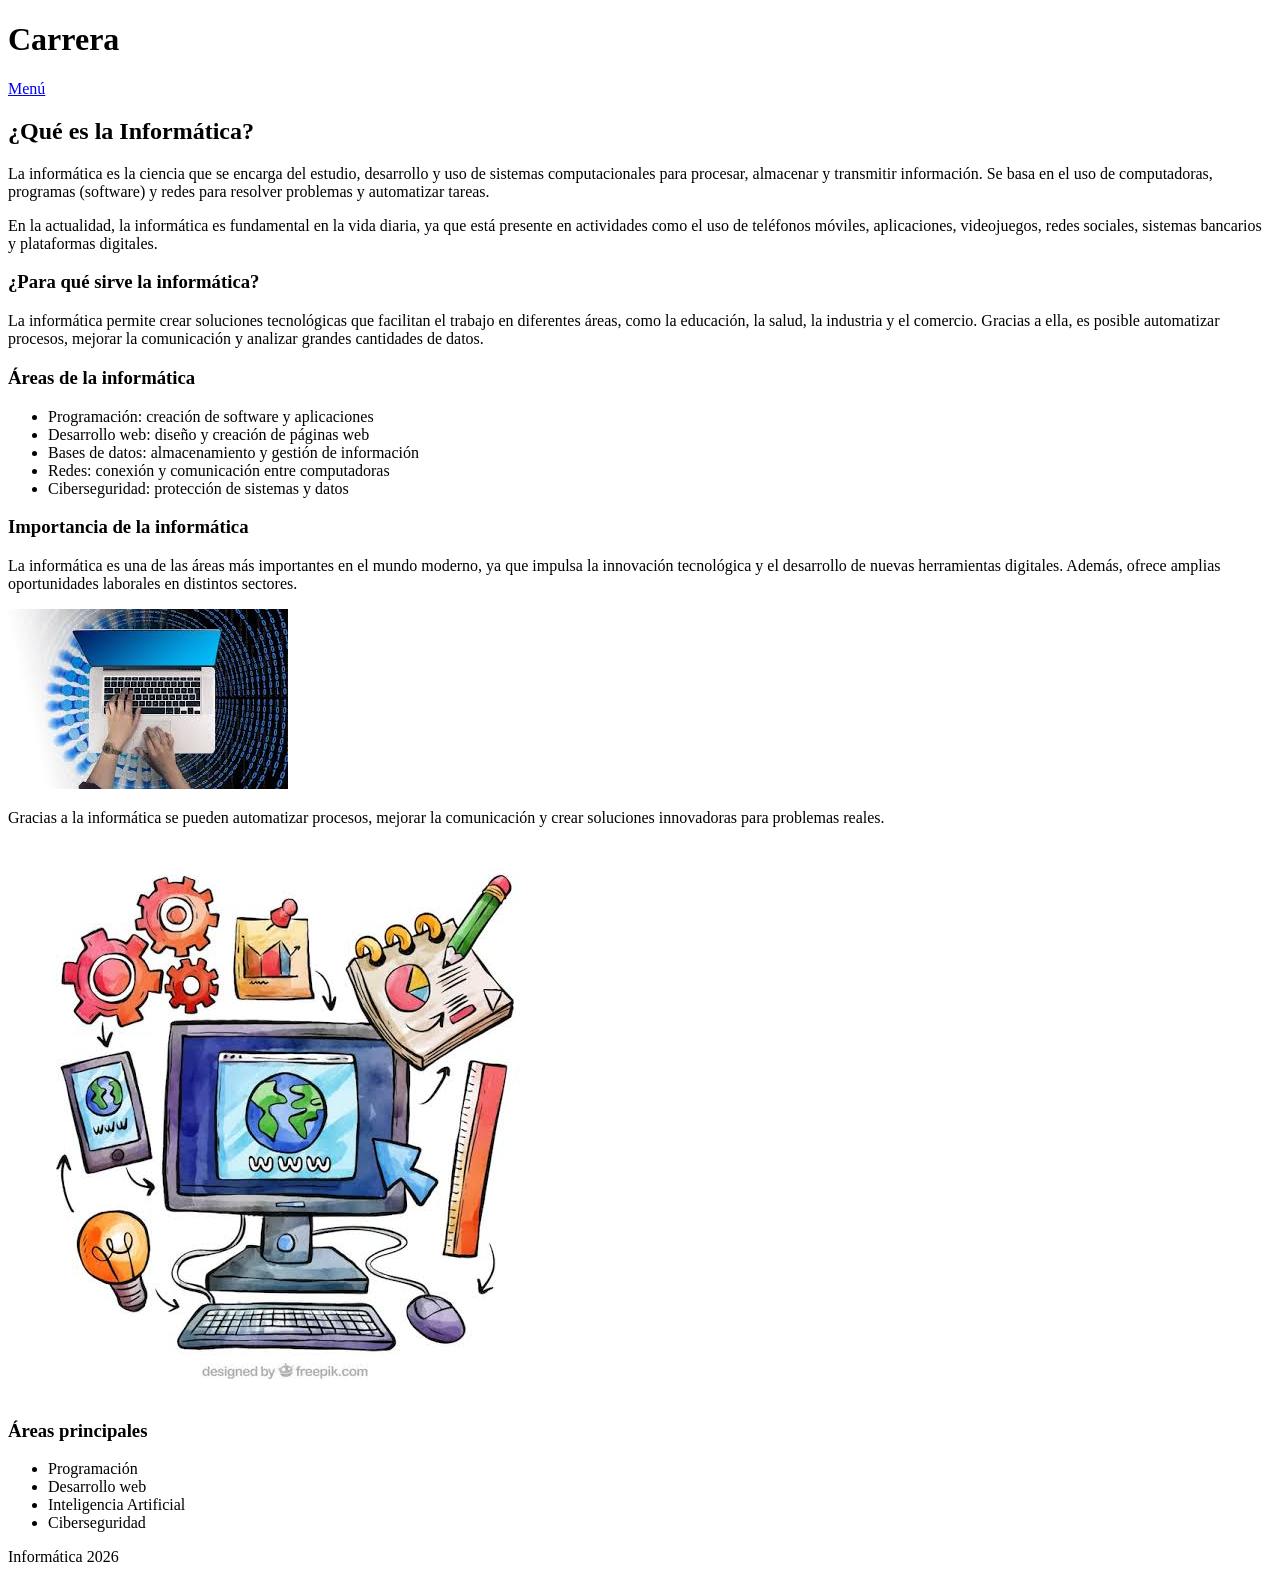
==== carrera.html @ 2dfd2f55 "carrera.html" ====
<!DOCTYPE html>
<html lang="es">
<head>
    <meta charset="UTF-8">
    <title>Carrera</title>
    <link rel="stylesheet" href="styles.css">
</head>

<body>

<header><h1>Carrera</h1></header>

<nav>
    <a href="index.html">Menú</a>
</nav>

<section>
    <h2>¿Qué es la Informática?</h2>

<p>
La informática es la ciencia que se encarga del estudio, desarrollo y uso de
sistemas computacionales para procesar, almacenar y transmitir información.
Se basa en el uso de computadoras, programas (software) y redes para resolver
problemas y automatizar tareas.
</p>

<p>
En la actualidad, la informática es fundamental en la vida diaria, ya que está
presente en actividades como el uso de teléfonos móviles, aplicaciones,
videojuegos, redes sociales, sistemas bancarios y plataformas digitales.
</p>

<h3>¿Para qué sirve la informática?</h3>
<p>
La informática permite crear soluciones tecnológicas que facilitan el trabajo
en diferentes áreas, como la educación, la salud, la industria y el comercio.
Gracias a ella, es posible automatizar procesos, mejorar la comunicación y
analizar grandes cantidades de datos.
</p>

<h3>Áreas de la informática</h3>
<ul>
    <li>Programación: creación de software y aplicaciones</li>
    <li>Desarrollo web: diseño y creación de páginas web</li>
    <li>Bases de datos: almacenamiento y gestión de información</li>
    <li>Redes: conexión y comunicación entre computadoras</li>
    <li>Ciberseguridad: protección de sistemas y datos</li>
</ul>

<h3>Importancia de la informática</h3>
<p>
La informática es una de las áreas más importantes en el mundo moderno, ya que
impulsa la innovación tecnológica y el desarrollo de nuevas herramientas
digitales. Además, ofrece amplias oportunidades laborales en distintos sectores.
</p>
<img src="img/descarga.jfif" alt="computadora" >
    
    <p>
        Gracias a la informática se pueden automatizar procesos, mejorar la
        comunicación y crear soluciones innovadoras para problemas reales.
    </p>
<img src="img/images (45).jpeg" alt="computadora">
    <h3>Áreas principales</h3>
    <ul>
        <li>Programación</li>
        <li>Desarrollo web</li>
        <li>Inteligencia Artificial</li>
        <li>Ciberseguridad</li>
    </ul>
</section>

<footer><p>Informática 2026</p></footer>

</body>
</html>
---- styles.css ----
/* MENÚ PRINCIPAL */
.menu {
    list-style: none;
    margin: 0;
    padding: 0;
    background: #020617;
    display: flex;
    justify-content: center;
}

.menu li {
    position: relative;
}

.menu a {
    display: block;
    padding: 12px 20px;
    color: #38bdf8;
    text-decoration: none;
    font-weight: bold;
}

.menu a:hover {
    background: #1e293b;
    color: #22c55e;
}

/* SUBMENÚ */
.submenu {
    display: none;
    position: absolute;
    background: #020617;
    list-style: none;
    padding: 0;
    min-width: 180px;
}

.submenu li a {
    padding: 10px;
}

/* Mostrar al pasar el mouse */
.menu li:hover .submenu {
    display: block;
}
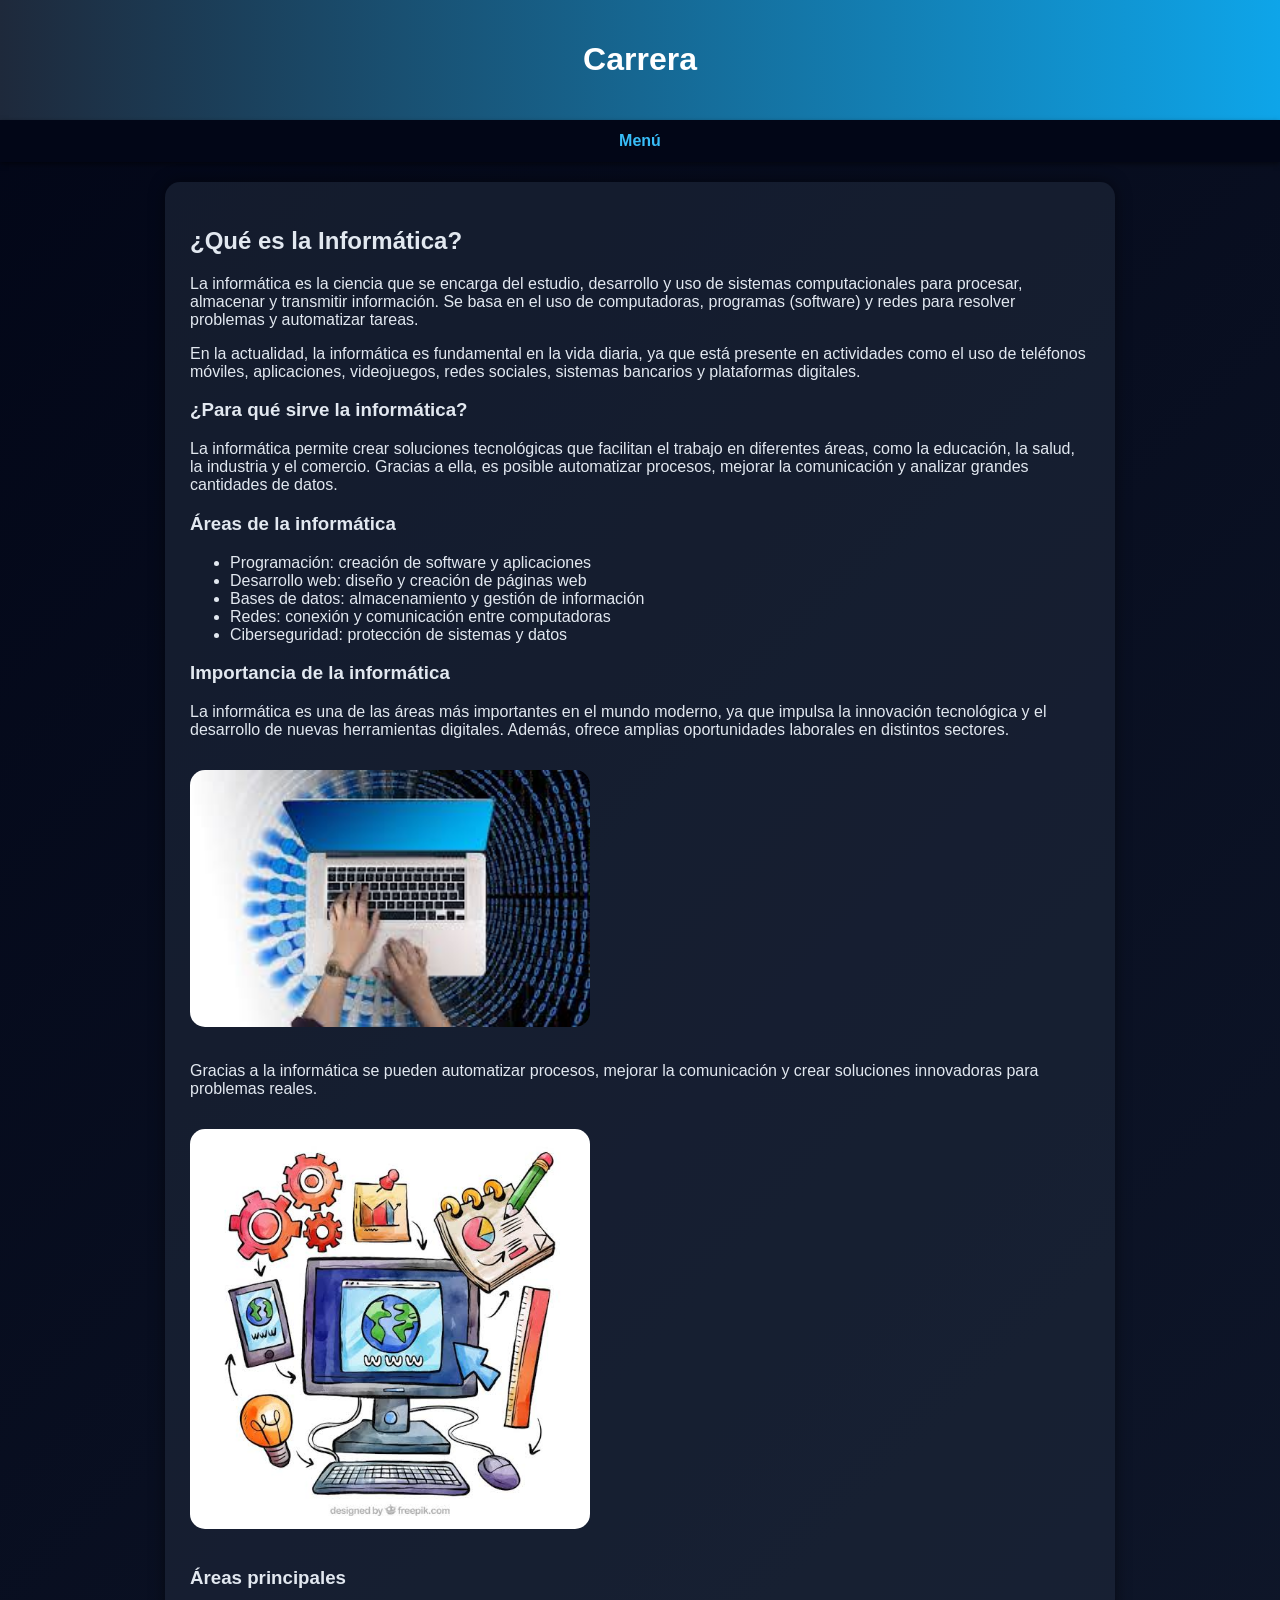
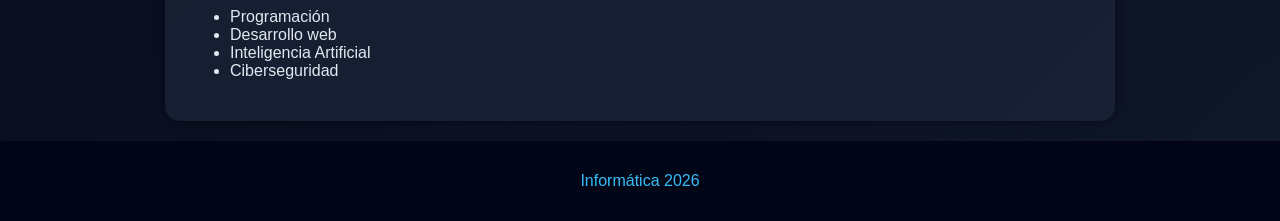
==== commit abfad06a: "carrera.html" ====
--- a/carrera.html
+++ b/carrera.html
@@ -3,6 +3,10 @@
 <head>
     <meta charset="UTF-8">
     <title>Carrera</title>
+    <meta name="Viewport" content="width=device-width, initial-scale=1.0"> <!--Hace que la web se vea bien en celulares-->
+    <meta name="descryption" content="práctica de HTML para el modulo DEWE"> <!--Descripcion para google-->
+    <meta name="Keywords" content="HTML, CONALEP, DEWE, Práctica"> <!--Palabras clave par los buscadores-->
+    <meta name="Author" content="Chavez Jimenez Alan Isay"> <!--Indica quién creo la página-->
     <link rel="stylesheet" href="styles.css">
 </head>
 
--- a/styles.css
+++ b/styles.css
@@ -1,45 +1,114 @@
-/* MENÚ PRINCIPAL */
-.menu {
-    list-style: none;
+
+body {
     margin: 0;
-    padding: 0;
-    background: #020617;
-    display: flex;
-    justify-content: center;
+    font-family: Arial, sans-serif;
+    background: linear-gradient(135deg, #020617, #0f172a);
+    color: #e2e8f0;
 }
 
-.menu li {
-    position: relative;
+header {
+    background: linear-gradient(90deg, #1e293b, #0ea5e9);
+    color: white;
+    text-align: center;
+    padding: 20px;
+    box-shadow: 0px 4px 10px rgba(0,0,0,0.5);
 }
 
-.menu a {
-    display: block;
-    padding: 12px 20px;
+
+nav {
+    background: #020617;
+    padding: 12px;
+    text-align: center;
+    box-shadow: 0px 2px 5px rgba(0,0,0,0.5);
+}
+
+nav a {
     color: #38bdf8;
+    margin: 10px;
     text-decoration: none;
     font-weight: bold;
+    transition: 0.3s;
 }
 
-.menu a:hover {
-    background: #1e293b;
+
+nav a:hover {
     color: #22c55e;
+    transform: scale(1.1);
 }
 
-/* SUBMENÚ */
-.submenu {
-    display: none;
-    position: absolute;
-    background: #020617;
-    list-style: none;
-    padding: 0;
-    min-width: 180px;
+
+section {
+    padding: 25px;
+    margin: 20px auto;
+    max-width: 900px;
+    background: rgba(30, 41, 59, 0.6);
+    border-radius: 15px;
+    box-shadow: 0px 0px 15px rgba(0,0,0,0.5);
 }
 
-.submenu li a {
+
+img {
+    width: 80%;
+    max-width: 400px;
+    border-radius: 15px;
+    margin: 15px 0;
+    transition: 0.3s;
+}
+
+
+img:hover {
+    transform: scale(1.05);
+    box-shadow: 0px 0px 20px #38bdf8;
+}
+
+
+table {
+    width: 100%;
+    border-collapse: collapse;
+    margin-top: 20px;
+}
+
+th {
+    background: #0ea5e9;
+    color: white;
     padding: 10px;
 }
 
-/* Mostrar al pasar el mouse */
-.menu li:hover .submenu {
-    display: block;
+td {
+    padding: 10px;
+    text-align: center;
 }
+
+tr:nth-child(even) {
+    background: #1e293b;
+}
+
+tr:hover {
+    background: #334155;
+    transition: 0.3s;
+}
+
+
+footer {
+    background: #020617;
+    text-align: center;
+    padding: 15px;
+    margin-top: 20px;
+    color: #38bdf8;
+}
+
+
+section {
+    animation: fadeIn 1s ease;
+}
+
+@keyframes fadeIn {
+    from {
+        opacity: 0;
+        transform: translateY(20px);
+    }
+    to {
+        opacity: 1;
+        transform: translateY(0);
+    }
+}
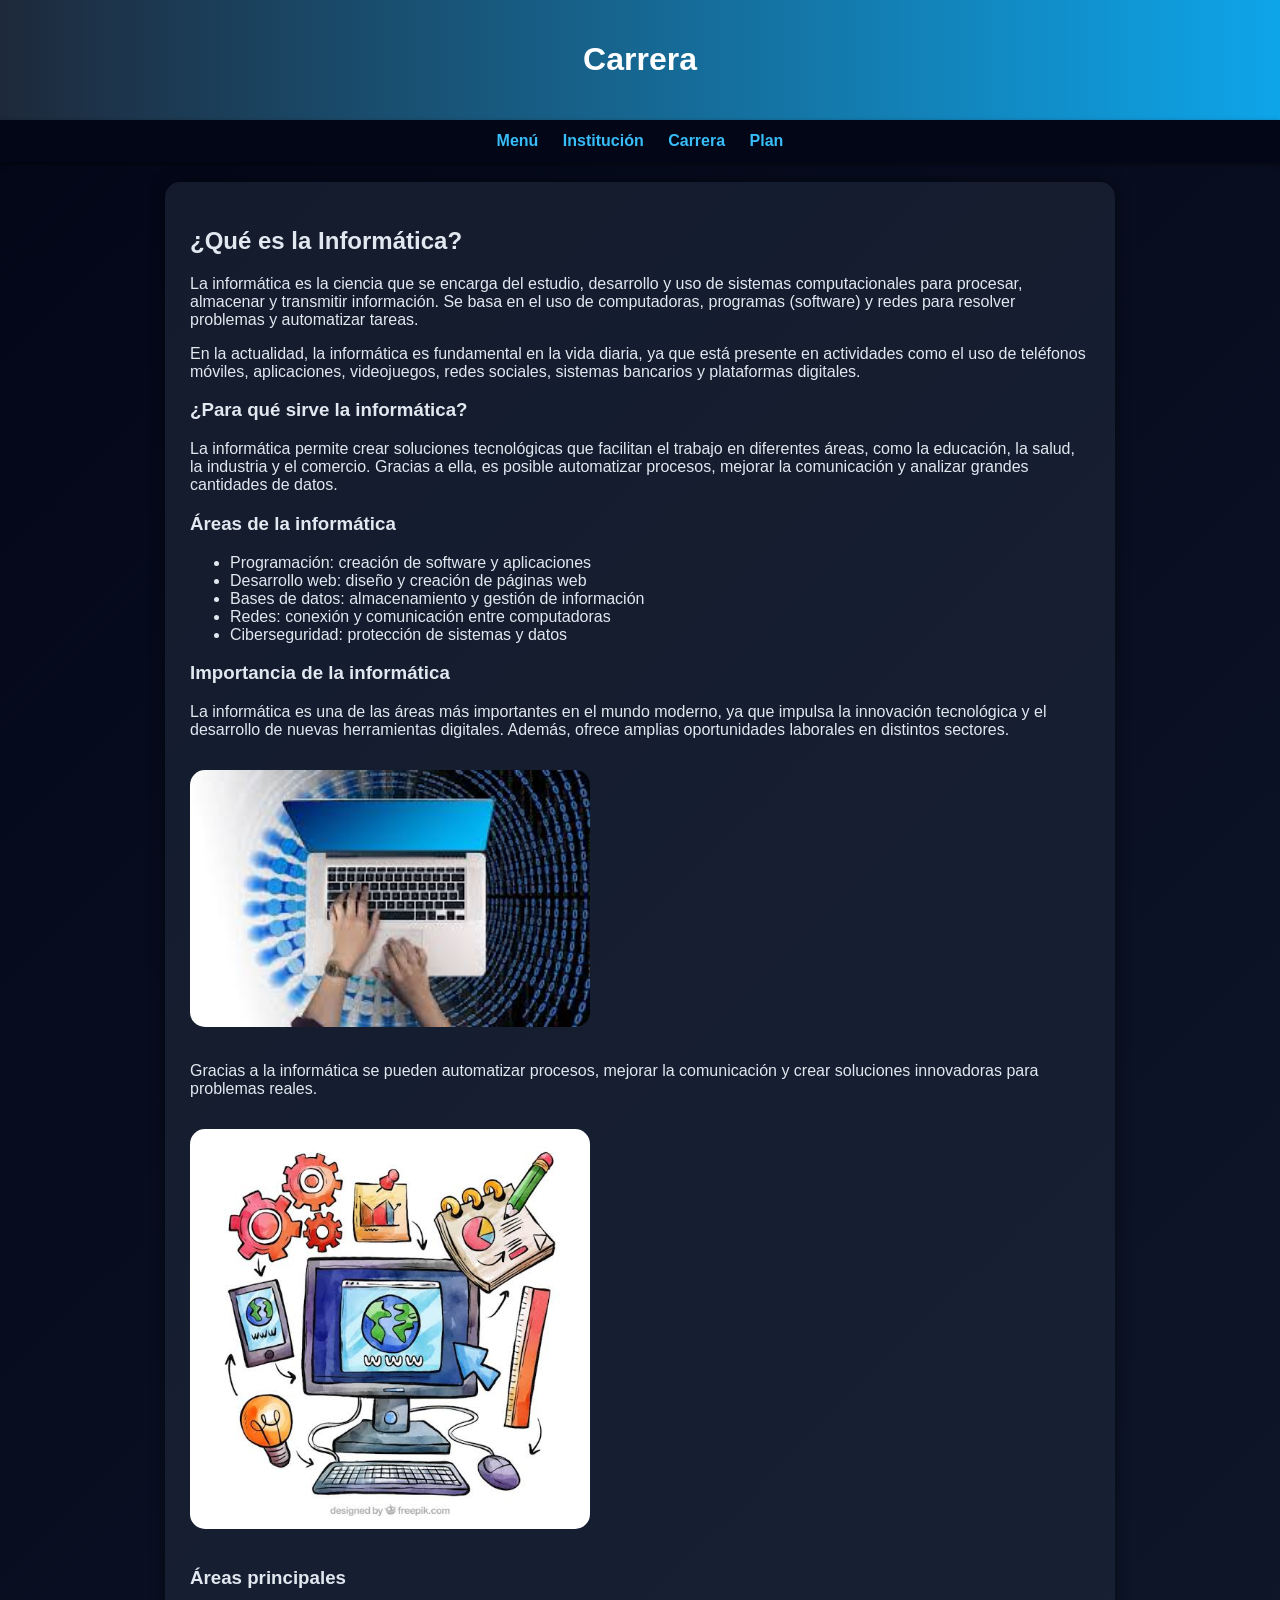
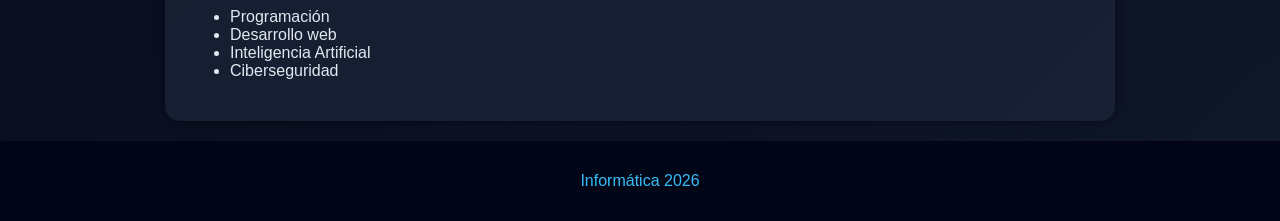
==== commit b14b507d: "carrera.html" ====
--- a/carrera.html
+++ b/carrera.html
@@ -6,7 +6,7 @@
     <meta name="Viewport" content="width=device-width, initial-scale=1.0"> <!--Hace que la web se vea bien en celulares-->
     <meta name="descryption" content="práctica de HTML para el modulo DEWE"> <!--Descripcion para google-->
     <meta name="Keywords" content="HTML, CONALEP, DEWE, Práctica"> <!--Palabras clave par los buscadores-->
-    <meta name="Author" content="Chavez Jimenez Alan Isay"> <!--Indica quién creo la página-->
+    <meta name="Author" content="Chavez Jimenez Alan Isay">
     <link rel="stylesheet" href="styles.css">
 </head>
 
@@ -16,6 +16,9 @@
 
 <nav>
     <a href="index.html">Menú</a>
+    <a href="institucion.html">Institución</a>
+    <a href="carrera.html">Carrera</a>
+    <a href="plan.html">Plan</a>
 </nav>
 
 <section>
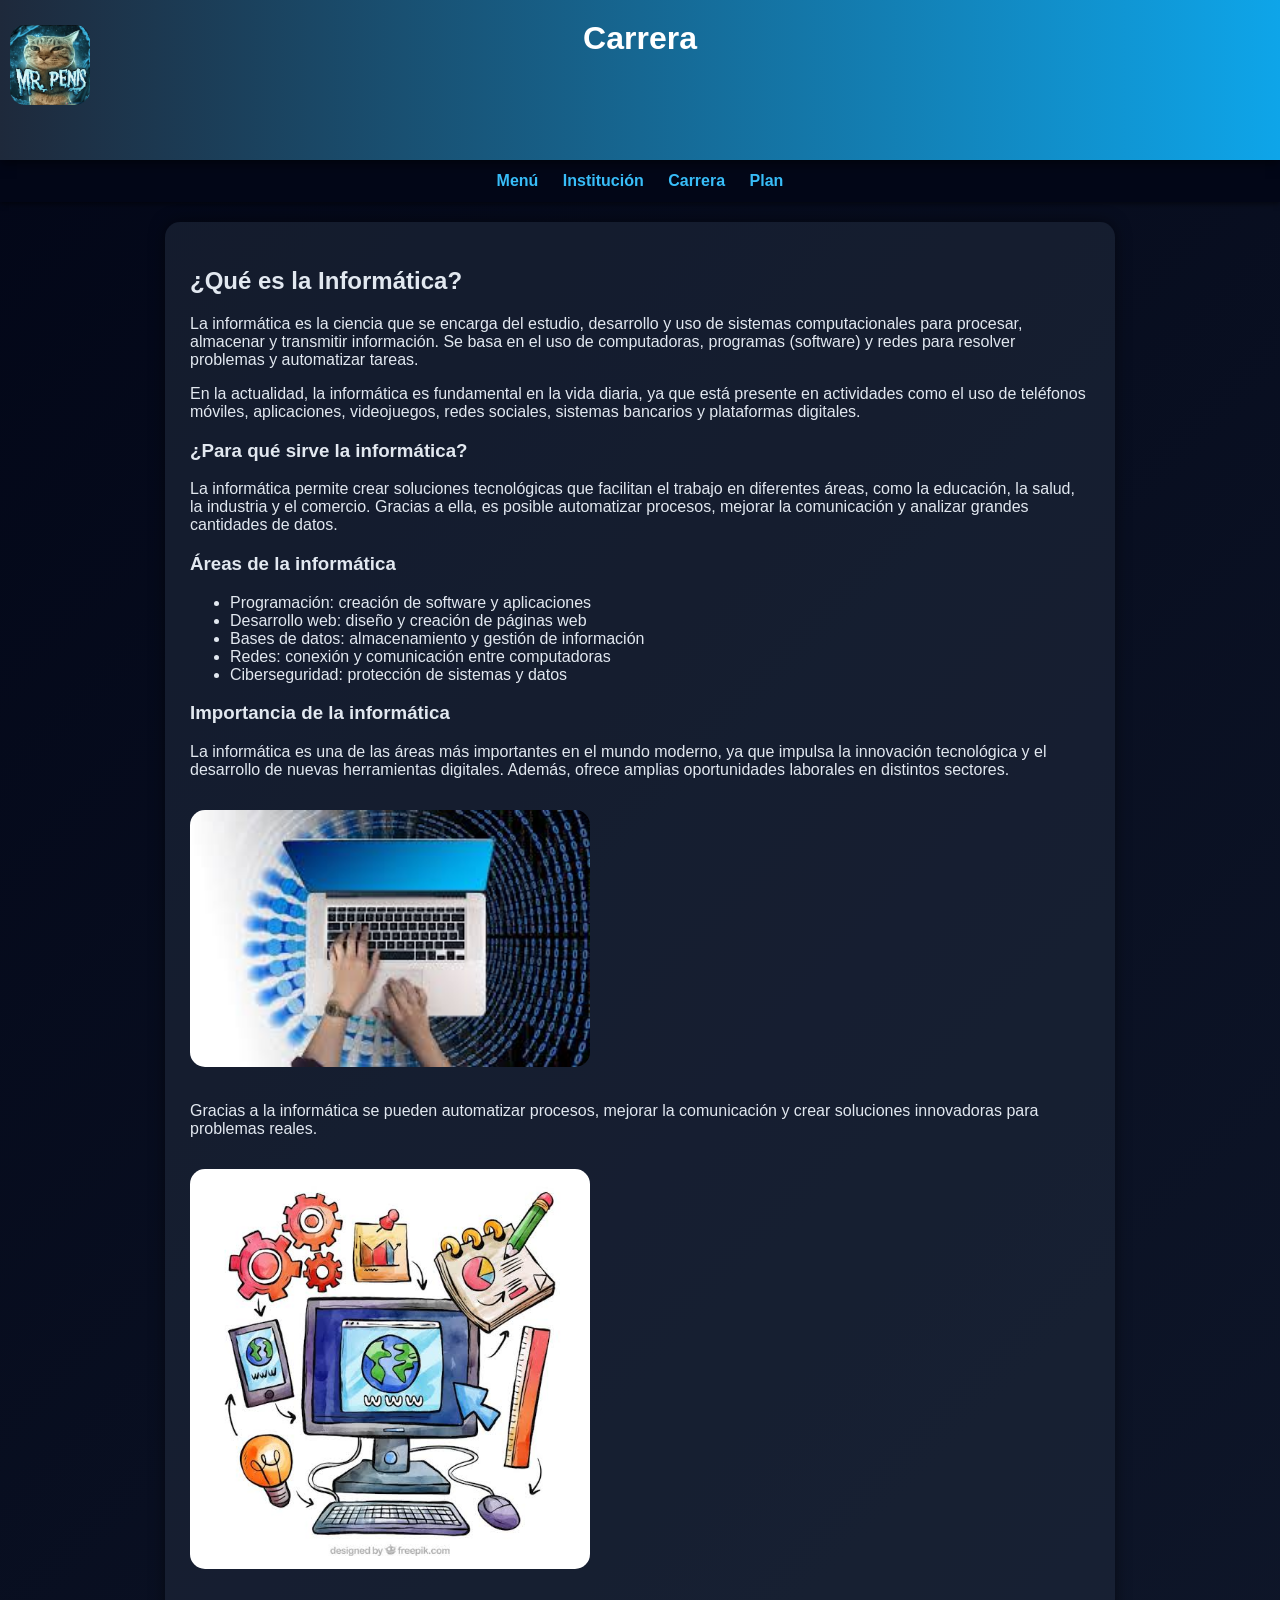
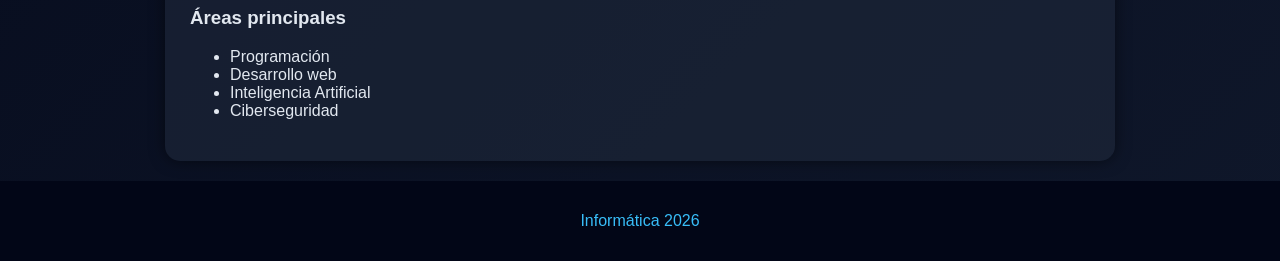
==== commit 02539bcd: "carrera.html" ====
--- a/carrera.html
+++ b/carrera.html
@@ -12,7 +12,9 @@
 
 <body>
 
-<header><h1>Carrera</h1></header>
+<header><h1>Carrera</h1>
+    <img src="img/mrpenis.png " alt="Logo" class="logo">
+</header>
 
 <nav>
     <a href="index.html">Menú</a>
--- a/styles.css
+++ b/styles.css
@@ -112,3 +112,54 @@
         transform: translateY(0);
     }
 }
+video {
+  width: 100%;
+  max-width: 600px; /* Ancho máximo */
+  height: auto;
+  border-radius: 12px; /* Bordes redondeados */
+  box-shadow: 0 4px 8px rgba(0, 0, 0, 0.2); /* Sombra */
+  object-fit: cover; /* Ajuste para que no se deforme */
+  filter: brightness(0.9); /* Filtro de brillo opcional */
+}
+.nav-link {
+  text-decoration: none;
+  color: #333;
+  position: relative;
+  padding-bottom: 5px;
+}
+
+.nav-link::after {
+  content: '';
+  position: absolute;
+  left: 0;
+  bottom: 0;
+  width: 0%;
+  height: 2px;
+  background-color: #007bff;
+  transition: width 0.3s ease-in-out;
+}
+
+.nav-link:hover::after {
+  width: 100%;
+}
+header {
+  position: relative;
+  background-color: #2c3e50;
+  color: white;
+  padding: 20px;
+  height: 120px;
+}
+
+header h1 {
+  margin: 0;
+  text-align: center;
+}
+
+/* Imagen en la esquina superior izquierda */
+.logo {
+  position: absolute;
+  top: 10px;
+  left: 10px;
+  width: 80px;
+  height: auto;
+}
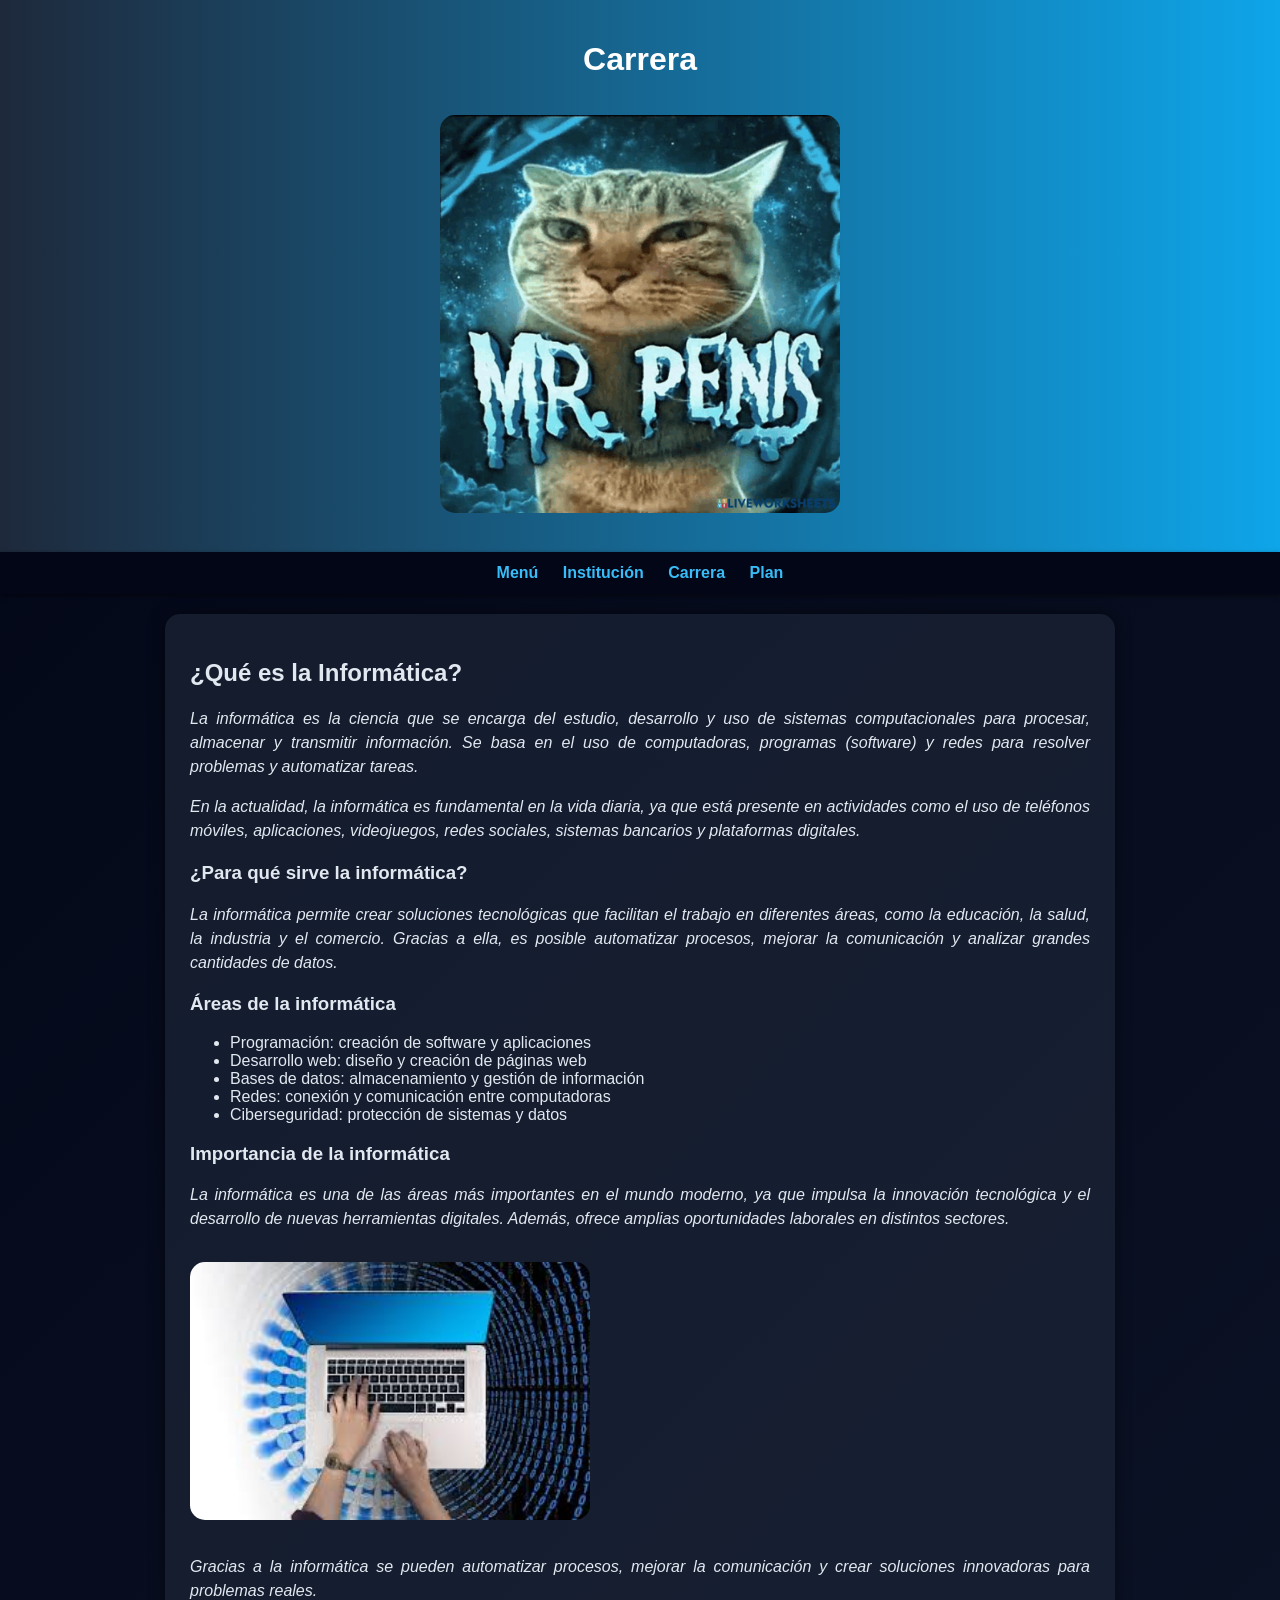
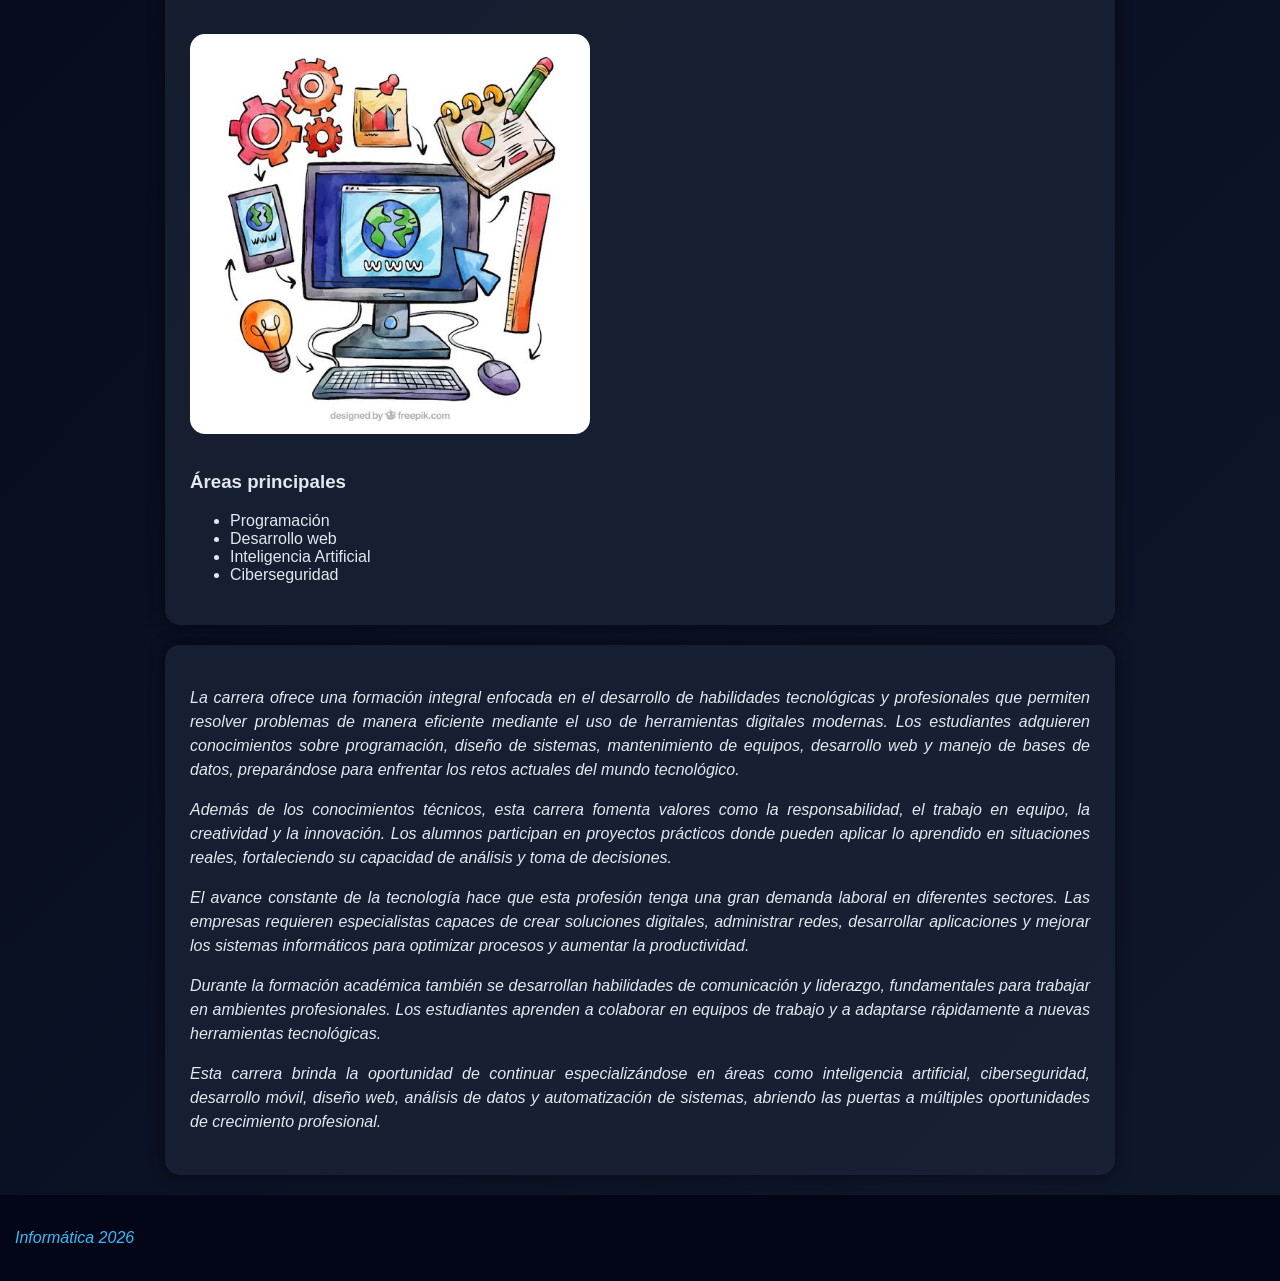
==== commit 65b75703: "Update carrera.html" ====
--- a/carrera.html
+++ b/carrera.html
@@ -77,7 +77,47 @@
         <li>Ciberseguridad</li>
     </ul>
 </section>
+<section>
+    <p>
+La carrera ofrece una formación integral enfocada en el desarrollo
+de habilidades tecnológicas y profesionales que permiten resolver
+problemas de manera eficiente mediante el uso de herramientas
+digitales modernas. Los estudiantes adquieren conocimientos sobre
+programación, diseño de sistemas, mantenimiento de equipos,
+desarrollo web y manejo de bases de datos, preparándose para enfrentar
+los retos actuales del mundo tecnológico.
+</p>
 
+<p>
+Además de los conocimientos técnicos, esta carrera fomenta valores
+como la responsabilidad, el trabajo en equipo, la creatividad y la
+innovación. Los alumnos participan en proyectos prácticos donde pueden
+aplicar lo aprendido en situaciones reales, fortaleciendo su capacidad
+de análisis y toma de decisiones.
+</p>
+
+<p>
+El avance constante de la tecnología hace que esta profesión tenga una
+gran demanda laboral en diferentes sectores. Las empresas requieren
+especialistas capaces de crear soluciones digitales, administrar redes,
+desarrollar aplicaciones y mejorar los sistemas informáticos para
+optimizar procesos y aumentar la productividad.
+</p>
+
+<p>
+Durante la formación académica también se desarrollan habilidades de
+comunicación y liderazgo, fundamentales para trabajar en ambientes
+profesionales. Los estudiantes aprenden a colaborar en equipos de
+trabajo y a adaptarse rápidamente a nuevas herramientas tecnológicas.
+</p>
+
+<p>
+Esta carrera brinda la oportunidad de continuar especializándose en
+áreas como inteligencia artificial, ciberseguridad, desarrollo móvil,
+diseño web, análisis de datos y automatización de sistemas, abriendo
+las puertas a múltiples oportunidades de crecimiento profesional.
+</p>
+</section>
 <footer><p>Informática 2026</p></footer>
 
 </body>
--- a/styles.css
+++ b/styles.css
@@ -4,6 +4,11 @@
     font-family: Arial, sans-serif;
     background: linear-gradient(135deg, #020617, #0f172a);
     color: #e2e8f0;
+}
+p {
+  text-align: justify;   /* Justifica el texto */
+  line-height: 1.5;      /* Interlineado 1.5 */
+  font-style: italic;    /* Letra cursiva */
 }
 
 header {
@@ -141,7 +146,7 @@
 
 .nav-link:hover::after {
   width: 100%;
-}
+
 header {
   position: relative;
   background-color: #2c3e50;
@@ -155,7 +160,6 @@
   text-align: center;
 }
 
-/* Imagen en la esquina superior izquierda */
 .logo {
   position: absolute;
   top: 10px;
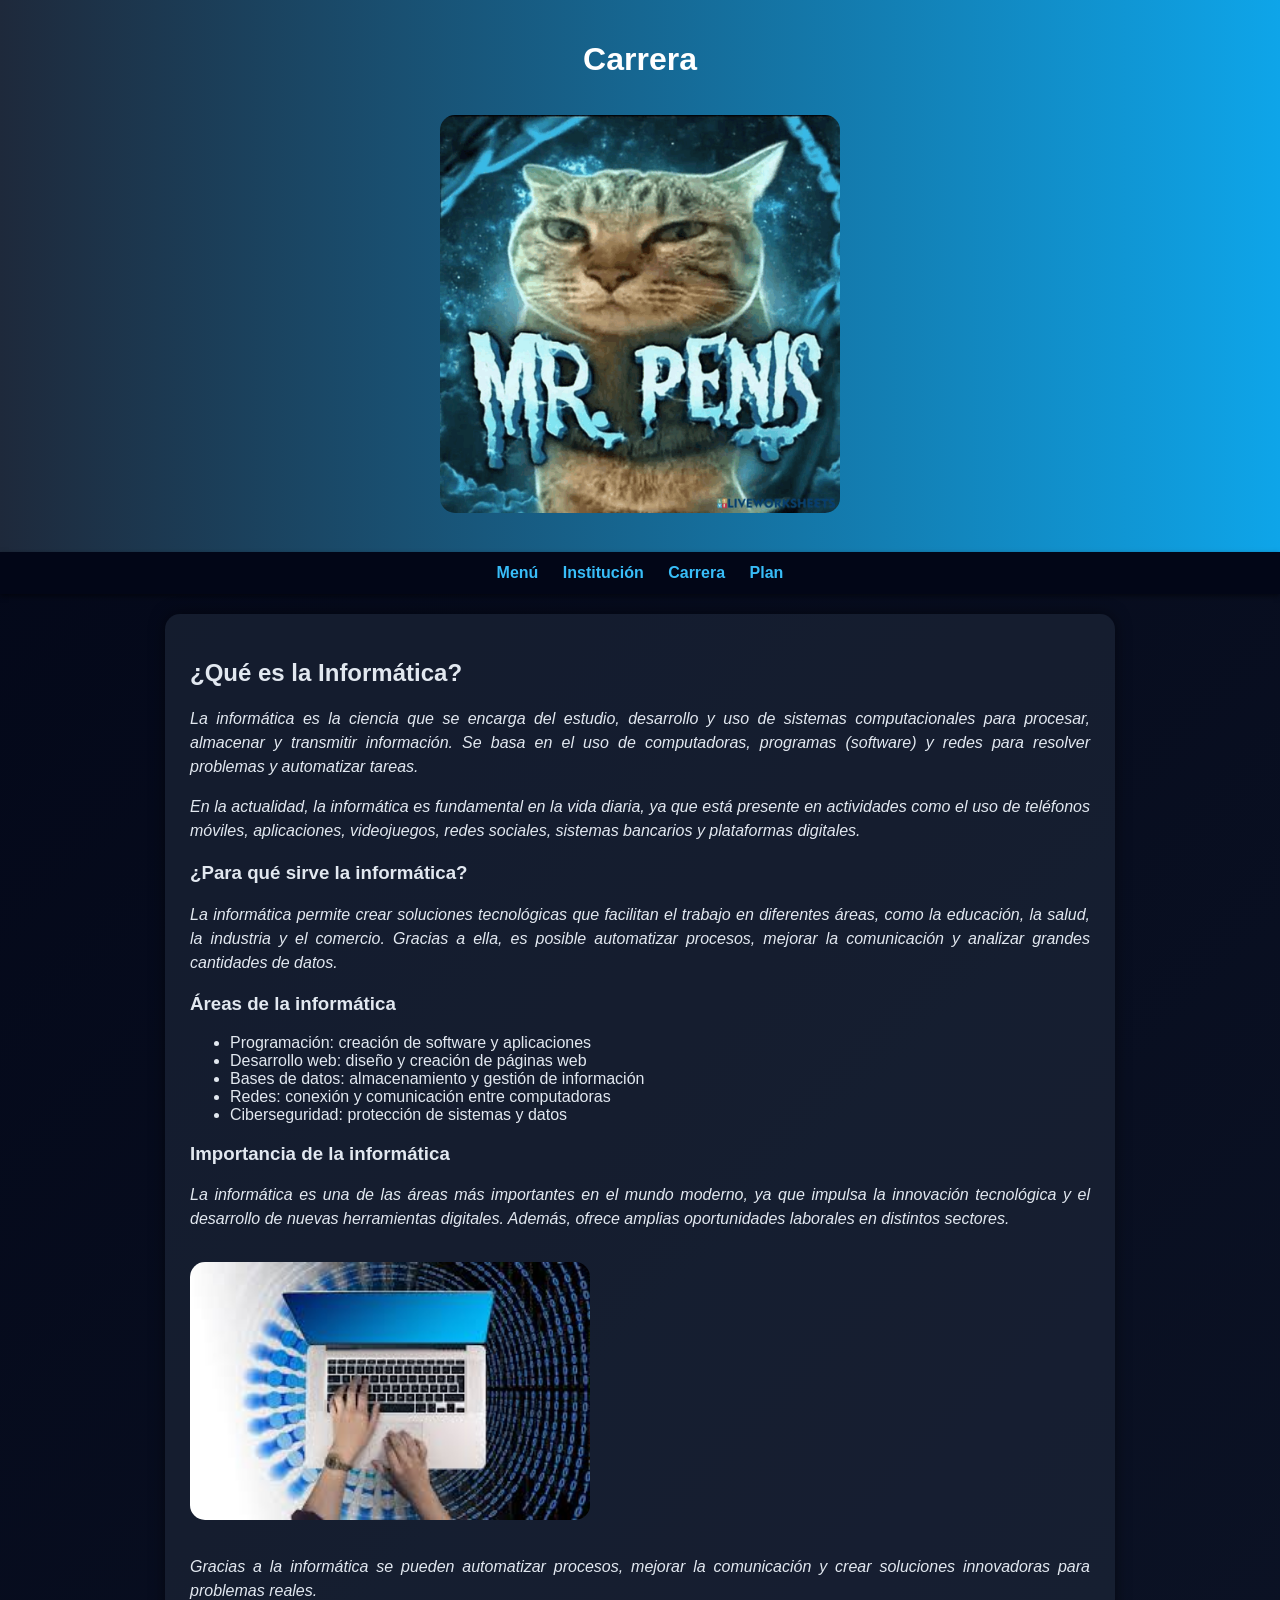
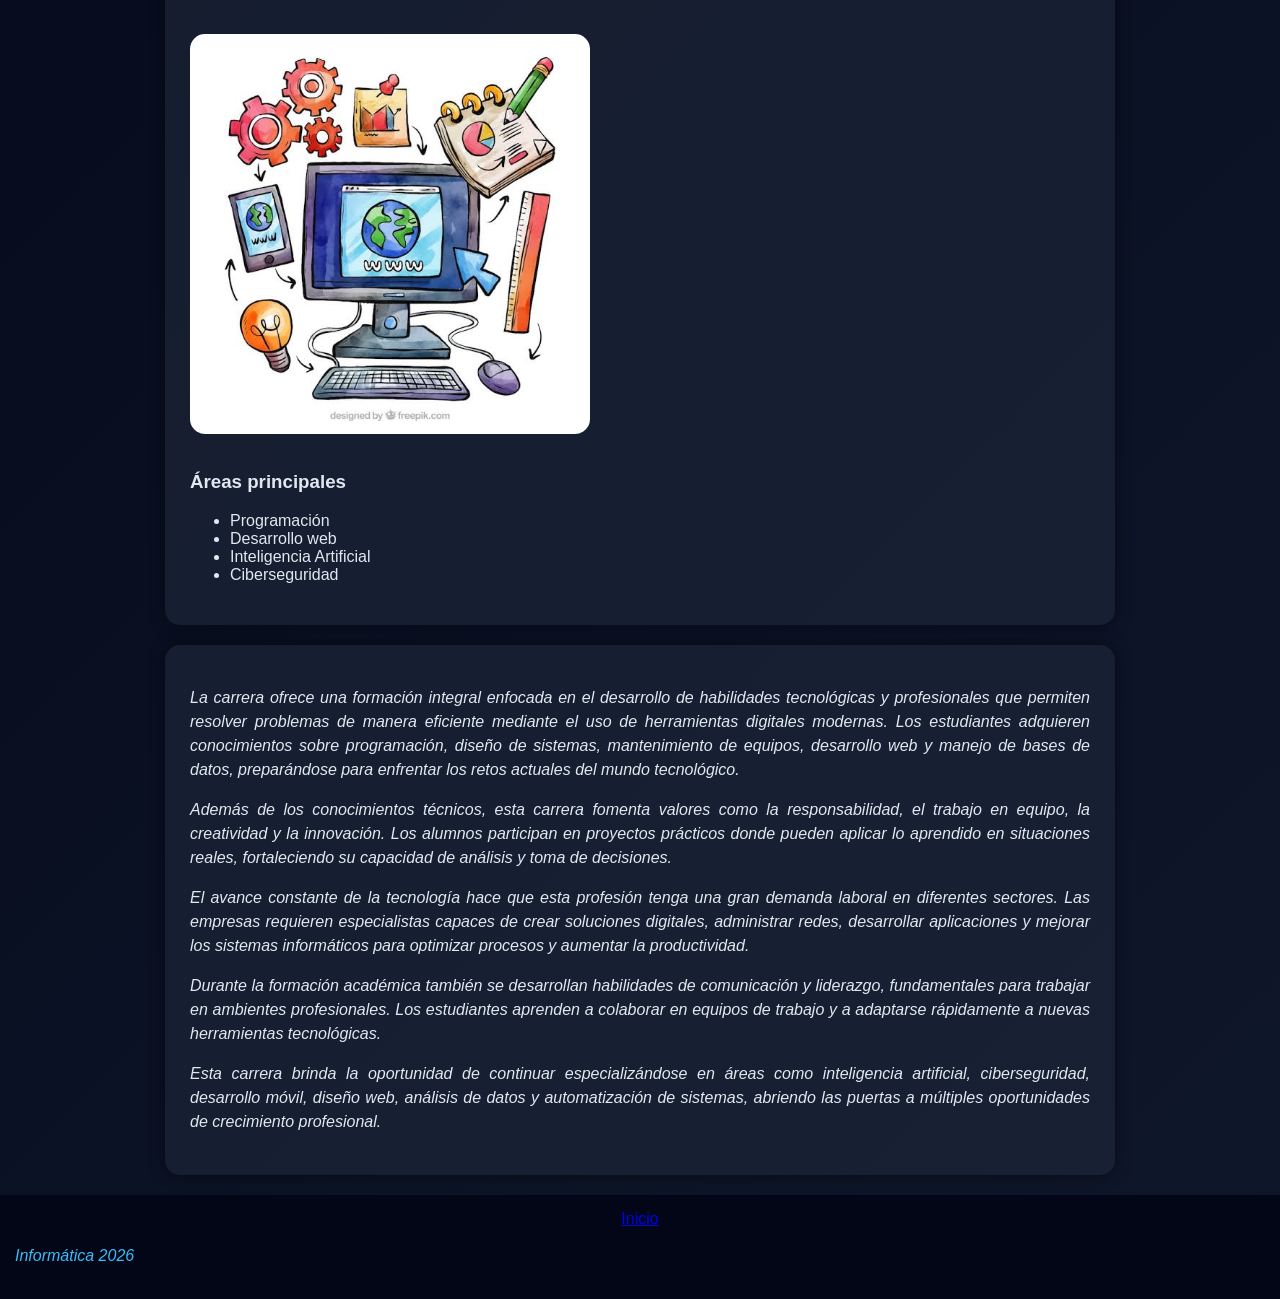
==== commit b8b5e273: "carrera.html" ====
--- a/carrera.html
+++ b/carrera.html
@@ -12,7 +12,7 @@
 
 <body>
 
-<header><h1>Carrera</h1>
+<header><h1 id="inicio">Carrera</h1>
     <img src="img/mrpenis.png " alt="Logo" class="logo">
 </header>
 
@@ -117,8 +117,11 @@
 diseño web, análisis de datos y automatización de sistemas, abriendo
 las puertas a múltiples oportunidades de crecimiento profesional.
 </p>
+
 </section>
-<footer><p>Informática 2026</p></footer>
+<footer>
+        <a href="#inicio">Inicio</a>
+    <p>Informática 2026</p></footer>
 
 </body>
 </html>
